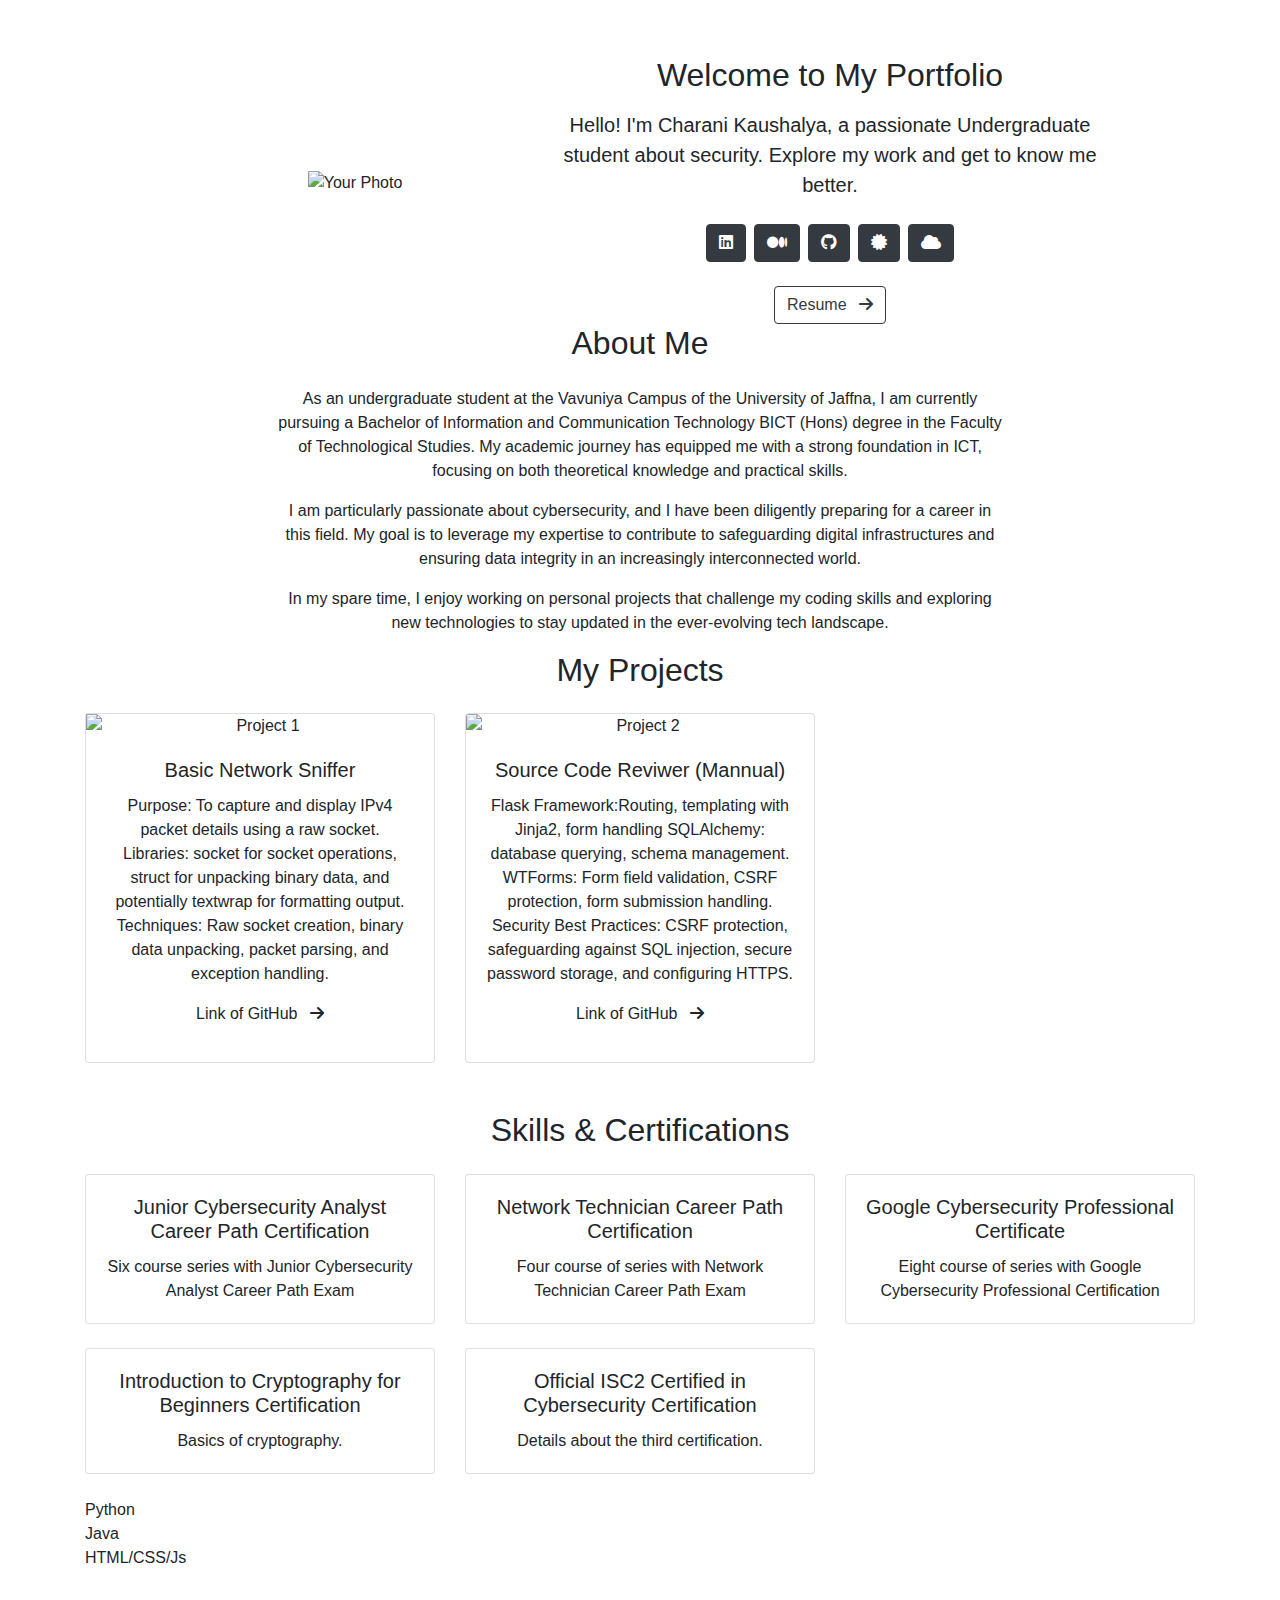
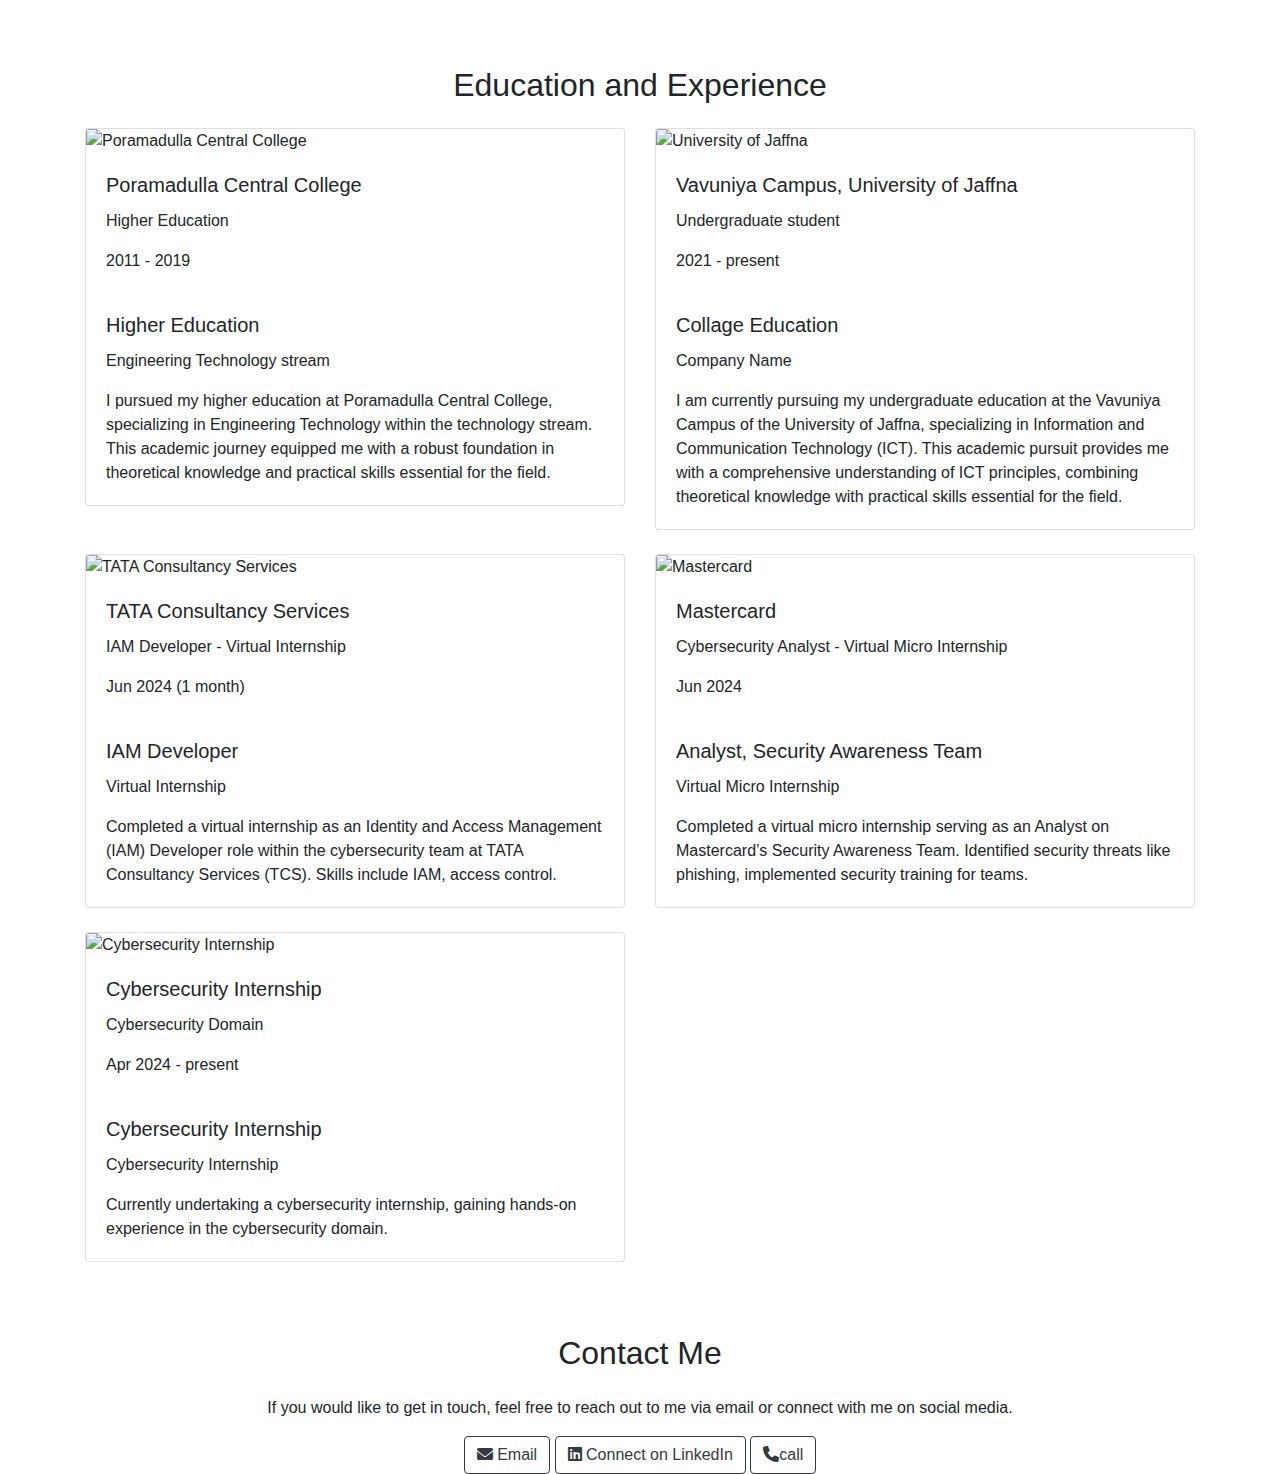
==== index.html @ 9850b020 "new" ====
<!DOCTYPE html>
<html lang="en">
<head>
    <meta charset="UTF-8">
    <meta name="viewport" content="width=device-width, initial-scale=1.0">
    <title>My Portfolio</title>
    <link href="https://stackpath.bootstrapcdn.com/bootstrap/4.0.0/css/bootstrap.min.css" rel="stylesheet">
    <link href="https://cdn.jsdelivr.net/npm/bootstrap-icons/font/bootstrap-icons.css" rel="stylesheet">
    <link rel="stylesheet" href="https://cdnjs.cloudflare.com/ajax/libs/font-awesome/6.0.0-beta3/css/all.min.css">
    <link rel="stylesheet" href="firstpage.css">
    <style></style>
</head>
<body>

    <!-- Navigation Bar -->
    <nav class="navbar navbar-expand-lg navbar-dark">
        <div class="container">
            <a class="navbar-brand" href="#">My Portfolio</a>
            <button class="navbar-toggler" type="button" data-toggle="collapse" data-target="#navbarNav" aria-controls="navbarNav" aria-expanded="false" aria-label="Toggle navigation">
                <span class="navbar-toggler-icon"></span>
            </button>
            <div class="collapse navbar-collapse" id="navbarNav">
                <ul class="navbar-nav ml-auto">
                    <li class="nav-item">
                        <a class="nav-link" href="#about">About Me</a>
                    </li>
                    <li class="nav-item">
                        <a class="nav-link" href="#projects">Projects</a>
                    </li>
                    <li class="nav-item">
                        <a class="nav-link" href="#skills">Skills & Certifications</a>
                    </li>
                    <li class="nav-item">
                        <a class="nav-link" href="#experience">Experience</a>
                    </li>
                    <li class="nav-item">
                        <a class="nav-link" href="#contact">Contact Me</a>
                    </li>
                </ul>
            </div>
        </div>
    </nav>

       <!-- Home Section -->
       <section id="home" class="d-flex align-items-center">
        <div class="container text-center">
            <div class="row justify-content-center align-items-center">
                <div class="col-md-4 mb-3">
                    <img src="me.jpg" alt="Your Photo" class="img-fluid img-home">
                </div>
                <div class="col-md-6">
                    <h2 class="mb-3">Welcome to My Portfolio</h2>
                    <p class="lead">Hello! I'm Charani Kaushalya, a passionate Undergraduate student about security.
                        Explore my work and get to know me better.</p>
                    <div class="d-flex justify-content-center mt-4">
                        <a href="https://www.linkedin.com/in/charani-kaushalya-57b857287" class="btn btn-dark mr-2" target="_blank" title="LinkedIn">
                            <i class="fab fa-linkedin"></i>
                        </a>
                        <a href="https://medium.com/@kaushalyadanapala01" class="btn btn-dark mr-2" target="_blank" title="Medium">
                            <i class="fab fa-medium"></i>
                        </a>
                        <a href="https://github.com/CharaniKaushalya" class="btn btn-dark mr-2" target="_blank" title="GitHub">
                            <i class="fab fa-github"></i>
                        </a>
                        <a href="https://www.credly.com/users/charani-kaushalya" class="btn btn-dark mr-2" target="_blank" title="Credly">
                            <i class="fas fa-certificate"></i>
                        </a>
                        <a href="https://www.cloudskillsboost.google/public_profiles/cc4ac5ab-c7cc-47a3-a193-3f5951e9afed" class="btn btn-dark" target="_blank" title="Google Cloud Skills">
                            <i class="fas fa-cloud"></i>
                        </a>
                    </div>
                    <!-- Add Resume PDF Link Here -->
                    <a href="file:///C:/Users/o2006/Desktop/Portfolio/resume.pdf" class="btn btn-outline-dark mt-4  " target="_blank">Resume
                        <i class="fas fa-arrow-right ml-2"></i>
                    </a>
                    
                </div>
            </div>
        </div>
    </section>
 <!-- About Me Section -->
 <section id="about" class="d-flex align-items-center justify-content-center">
    <div class="container text-center">
        <h2 class="text-center mb-4">About Me</h2>
        <div class="row justify-content-center">
            <div class="col-md-8">
                <p>As an undergraduate student at the Vavuniya Campus of the University of Jaffna, I am currently pursuing a Bachelor of Information and Communication Technology BICT (Hons) degree in the Faculty of Technological Studies. My academic journey has equipped me with a strong foundation in ICT, focusing on both theoretical knowledge and practical skills.</p>
                <p>I am particularly passionate about cybersecurity, and I have been diligently preparing for a career in this field. My goal is to leverage my expertise to contribute to safeguarding digital infrastructures and ensuring data integrity in an increasingly interconnected world.</p>
                <p>In my spare time, I enjoy working on personal projects that challenge my coding skills and exploring new technologies to stay updated in the ever-evolving tech landscape.</p>
            </div>
        </div>
    </div>
</section>

    <!-- Projects Section -->
    <section id="projects" class="d-flex align-items-center">
        <div class="container text-center">
            <h2 class="text-center mb-4">My Projects</h2>
            <div class="row">
                <!-- Project 1 -->
                <div class="col-md-4">
                    <div class="card">
                        <img src="NetworkSniffer.jpg"alt="Project 1">
                        <div class="card-body">
                            <h5 class="card-title">Basic Network Sniffer</h5>
                            <p class="card-text">
                                Purpose: To capture and display IPv4 packet details using a raw socket.
                                Libraries: socket for socket operations, struct for unpacking binary data, and potentially textwrap for formatting output.
                                Techniques: Raw socket creation, binary data unpacking, packet parsing, and exception handling.
                            </p>
                            <p> Link of GitHub <a href = "https://github.com/CharaniKaushalya/NetworkSniffer"></a> <i class="fas fa-arrow-right ml-2"></i></p>
                        </div>
                    </div>
                </div>
                <!-- Project 2 -->
                <div class="col-md-4">
                    <div class="card">
                        <img src="Codereviwer.png" class="card-img-top" alt="Project 2">
                        <div class="card-body">
                            <h5 class="card-title">Source Code Reviwer (Mannual) </h5>
                            <p class="card-text">
                            Flask Framework:Routing, templating with Jinja2, form handling 
                            SQLAlchemy: database querying, schema management.
                            WTForms:  Form field validation, CSRF protection, form submission handling.
                            Security Best Practices:  CSRF protection, safeguarding against SQL injection, secure password storage, and configuring HTTPS.
                        </p>
                        <p> Link of GitHub <a href = "https://github.com/CharaniKaushalya/Secure-Code-Review"></a><i class="fas fa-arrow-right ml-2"></i></p>
                        </div>
                    </div>
                </div>
                <!-- Project 3 
                <div class="col-md-4">
                    <div class="card">
                        <img src="project3.jpg" class="card-img-top" alt="Project 3">
                        <div class="card-body">
                            <h5 class="card-title">Project Title 3</h5>
                            <p class="card-text">Brief description of Project 3.</p>
                        </div>
                    </div>
                </div>-->
            </div>
        </div>
    </section>

 <!-- Skills & Certifications Section -->
    <section id="skills" class="py-5">
        <div class="container">
            <h2 class="text-center mb-4">Skills & Certifications</h2>
            <div class="row ">
                <div class="col-lg-4 col-md-6 mb-4">
                    <div class="card shadow-sm cert-item " data-link="cert1.html">
                        <div class="card-body text-center">
                            <h5 class="card-title">Junior Cybersecurity Analyst Career Path Certification</h5>
                            <p class="card-text">
                                Six course series with Junior Cybersecurity Analyst Career Path Exam
                            </p>
                        </div>
                    </div>
                </div>
                <div class="col-lg-4 col-md-6 mb-4">
                    <div class="card shadow-sm cert-item" data-link="cert2.html">
                        <div class="card-body text-center">
                            <h5 class="card-title">Network Technician Career Path Certification </h5>
                            <p class="card-text">
                                Four course of series with Network Technician Career Path Exam
                            </p>
                        </div>
                    </div>
                </div>
                <div class="col-lg-4 col-md-6 mb-4">
                    <div class="card shadow-sm cert-item" data-link="cert3.html">
                        <div class="card-body text-center">
                            <h5 class="card-title">Google Cybersecurity Professional Certificate</h5>
                            <p class="card-text">
                               Eight course of series with Google Cybersecurity Professional Certification
                            </p>
                        </div>
                    </div>
                </div>
                <div class="col-lg-4 col-md-6 mb-4">
                    <div class="card shadow-sm cert-item" data-link="cert4.html">
                        <div class="card-body text-center">
                            <h5 class="card-title">Introduction to Cryptography for Beginners Certification</h5>
                            <p class="card-text"> Basics of cryptography.</p>
                        </div>
                    </div>
                </div>
                <div class="col-lg-4 col-md-6 mb-4">
                    <div class="card shadow-sm cert-item" data-link="cert5.html">
                        <div class="card-body text-center">
                            <h5 class="card-title">Official ISC2 Certified in Cybersecurity Certification </h5>
                            <p class="card-text">Details about the third certification.</p>
                        </div>
                    </div>
                </div>
                <!--div class="col-lg-4 col-md-6 mb-4">
                    <div class="card shadow-sm cert-item" data-link="cert3.pdf">
                        <div class="card-body text-center">
                            <h5 class="card-title">Certification 6</h5>
                            <p class="card-text">Details about the third certification.</p>
                        </div>
                    </div>
                </div>
                <div class="col-lg-4 col-md-6 mb-4">
                    <div class="card shadow-sm cert-item" data-link="cert3.pdf">
                        <div class="card-body text-center">
                            <h5 class="card-title">Certification 7</h5>
                            <p class="card-text">Details about the third certification.</p>
                        </div>
                    </div>
                </div>
                <div class="col-lg-4 col-md-6 mb-4">
                    <div class="card shadow-sm cert-item" data-link="cert3.pdf">
                        <div class="card-body text-center">
                            <h5 class="card-title">Certification 8</h5>
                            <p class="card-text">Details about the third certification.</p>
                        </div>
                    </div>
                </div-->
            </div>
            <div class="skill-level">
                <div class="skill-circle" style="--percentage: 80%;">
                    <div class="skill-level-text"> Python </div>
                </div>
                <div class="skill-circle" style="--percentage: 60%;">
                    <div class="skill-level-text"> Java </div>
                </div>
                <div class="skill-circle" style="--percentage: 90%;">
                    <div class="skill-level-text"> HTML/CSS/Js</div>
                </div>
            </div>
        </div>
    </section>

    <!-- Education-->
    <section id="experience" class="py-5">
        <div class="container">
            <h2 class="text-center mb-4">Education and Experience</h2>
            <div class="row">
                <!-- Education - Poramadulla Central College -->
                <div class="col-lg-6 mb-4">
                    <div class="card shadow-sm position-relative  experience-card">
                        <img src="school.jpg" alt="Poramadulla Central College" class="card-img-top">
                        <div class="card-body">
                            <h5 class="card-title">Poramadulla Central College</h5>
                            <p class="card-text">Higher Education</p>
                            <p class="card-text">2011 - 2019</p>
                        </div>
                        <!-- Tooltip content -->
                        <div class="card-body tooltip-content">
                            <div class="">
                                <h5 class="card-title ">Higher Education</h5>
                                <p class="card-text">Engineering Technology stream</p>
                                <p class="card-text">
                                    I pursued my higher education at Poramadulla Central College, specializing in Engineering
                                    Technology within the technology stream. This academic journey equipped me with a robust
                                    foundation in theoretical knowledge and practical skills essential for the field.
                                </p>
                            </div>
                        </div>
                    </div>
                </div>

                <!-- Undergraduate Education - University of Jaffna -->
                <div class="col-lg-6 mb-4">
                    <div class="card shadow-sm position-relative  experience-card">
                        <img src="uni.jpg" alt="University of Jaffna" class="card-img-top">
                        <div class="card-body">
                            <h5 class="card-title">Vavuniya Campus, University of Jaffna</h5>
                            <p class="card-text">Undergraduate student</p>
                            <p class="card-text">2021 - present</p>
                        </div>
                        <!-- Tooltip content -->
                        <div class="card-body tooltip-content">
                            <div class="">
                                <h5 class="card-title">Collage Education</h5>
                                <p class="card-text">Company Name</p>
                                <p class="card-text">
                                    I am currently pursuing my undergraduate education at the Vavuniya Campus of the
                                    University of Jaffna, specializing in Information and Communication Technology (ICT).
                                    This academic pursuit provides me with a comprehensive understanding of ICT principles,
                                    combining theoretical knowledge with practical skills essential for the field.
                                </p>
                            </div>
                        </div>
                    </div>
                </div>

                <!-- Virtual Internship - TATA Consultancy Services -->
                <div class="col-lg-6 mb-4">
                    <div class="card shadow-sm position-relative experience-card">
                        <img src="tata.png" alt="TATA Consultancy Services" class="card-img-top">
                        <div class="card-body">
                            <h5 class="card-title">TATA Consultancy Services</h5>
                            <p class="card-text">IAM Developer - Virtual Internship</p>
                            <p class="card-text">Jun 2024 (1 month)</p>
                        </div>
                        <!-- Tooltip content -->
                        <div class="tooltip-content card-body">
                            <div class="">
                                <h5 class="card-title">IAM Developer</h5>
                                <p class="card-text">Virtual Internship</p>
                                <p class="card-text">
                                    Completed a virtual internship as an Identity and Access Management (IAM) Developer
                                    role within the cybersecurity team at TATA Consultancy Services (TCS). Skills include
                                    IAM, access control.
                                </p>
                            </div>
                        </div>
                    </div>
                </div>

                <!-- Virtual Micro Internship - Mastercard -->
                <div class="col-lg-6 mb-4">
                    <div class="card shadow-sm position-relative  experience-card">
                        <img src="mastercard.jpg" alt="Mastercard" class="card-img-top">
                        <div class="card-body">
                            <h5 class="card-title">Mastercard</h5>
                            <p class="card-text">Cybersecurity Analyst - Virtual Micro Internship</p>
                            <p class="card-text">Jun 2024</p>
                        </div>
                        <!-- Tooltip content -->
                        <div class="tooltip-content card-body">
                            <div class="">
                                <h5 class="card-title">Analyst, Security Awareness Team</h5>
                                <p class="card-text">Virtual Micro Internship</p>
                                <p class="card-text">
                                    Completed a virtual micro internship serving as an Analyst on Mastercard’s Security
                                    Awareness Team. Identified security threats like phishing, implemented security
                                    training for teams.
                                </p>
                            </div>
                        </div>
                    </div>
                </div>

                <!-- Cybersecurity Internship -->
                <div class="col-lg-6 mb-4">
                    <div class="card shadow-sm position-relative  experience-card">
                        <img src="ca.jpg" alt="Cybersecurity Internship" class="card-img-top">
                        <div class="card-body">
                            <h5 class="card-title">Cybersecurity Internship</h5>
                            <p class="card-text">Cybersecurity Domain</p>
                            <p class="card-text">Apr 2024 - present</p>
                        </div>
                        <!-- Tooltip content -->
                        <div class="tooltip-content card-body">
                            <div class="">
                                <h5 class="card-title">Cybersecurity Internship</h5>
                                <p class="card-text">Cybersecurity Internship</p>
                                <p class="card-text">
                                    Currently undertaking a cybersecurity internship, 
                                    gaining hands-on experience in the
                                    cybersecurity domain.
                                </p>
                            </div>
                        </div>
                    </div>
                </div>
            </div>
        </div>
    </section>
    
    
    <!-- Contact Me Section -->
    <section id="contact" class="d-flex align-items-center">
        <div class="container text-center">
            <h2 class="text-center mb-4">Contact Me</h2>
            <p>If you would like to get in touch, feel free to reach out to me via email or connect with me on
                social media.</p>
            <div class="contact-buttons">
                <a href="mailto:charani@example.com" class="btn btn-outline-dark">  <i class="fas fa-envelope"></i> Email </a>
                <a href="https://www.linkedin.com/in/charani-kaushalya-57b857287" class="btn btn-outline-dark">   <i class="fab fa-linkedin"></i> Connect
                on LinkedIn</a>
                <a href="mailto:charani@example.com" class="btn btn-outline-dark"> <i class="fas fa-phone"> </i>call
                </i></a>
            </div>
        </div>
    </section>

    <!-- Footer 
    <footer class="py-4">
        <div class="container">
            <p class="mb-0">© 2024 Charani Kaushalya. All Rights Reserved.</p>
        </div>
    </footer>-->

    <script src="https://code.jquery.com/jquery-3.2.1.slim.min.js"></script>
    <script src="https://cdnjs.cloudflare.com/ajax/libs/popper.js/1.11.0/umd/popper.min.js"></script>
    <script src="https://maxcdn.bootstrapcdn.com/bootstrap/4.0.0/js/bootstrap.min.js"></script>
    <script>
    document.addEventListener("DOMContentLoaded", function() {
        // Get all elements with the class 'cert-item'
        var certItems = document.querySelectorAll('.cert-item');

        // Loop through each element and add a click event listener
        certItems.forEach(function(item) {
            item.addEventListener('click', function() {
                // Get the link from the data-link attribute
                var link = this.getAttribute('data-link');

                // Redirect to the link
                window.location.href = link;
            });
        });
    });
</script>

    
</body>
</html>
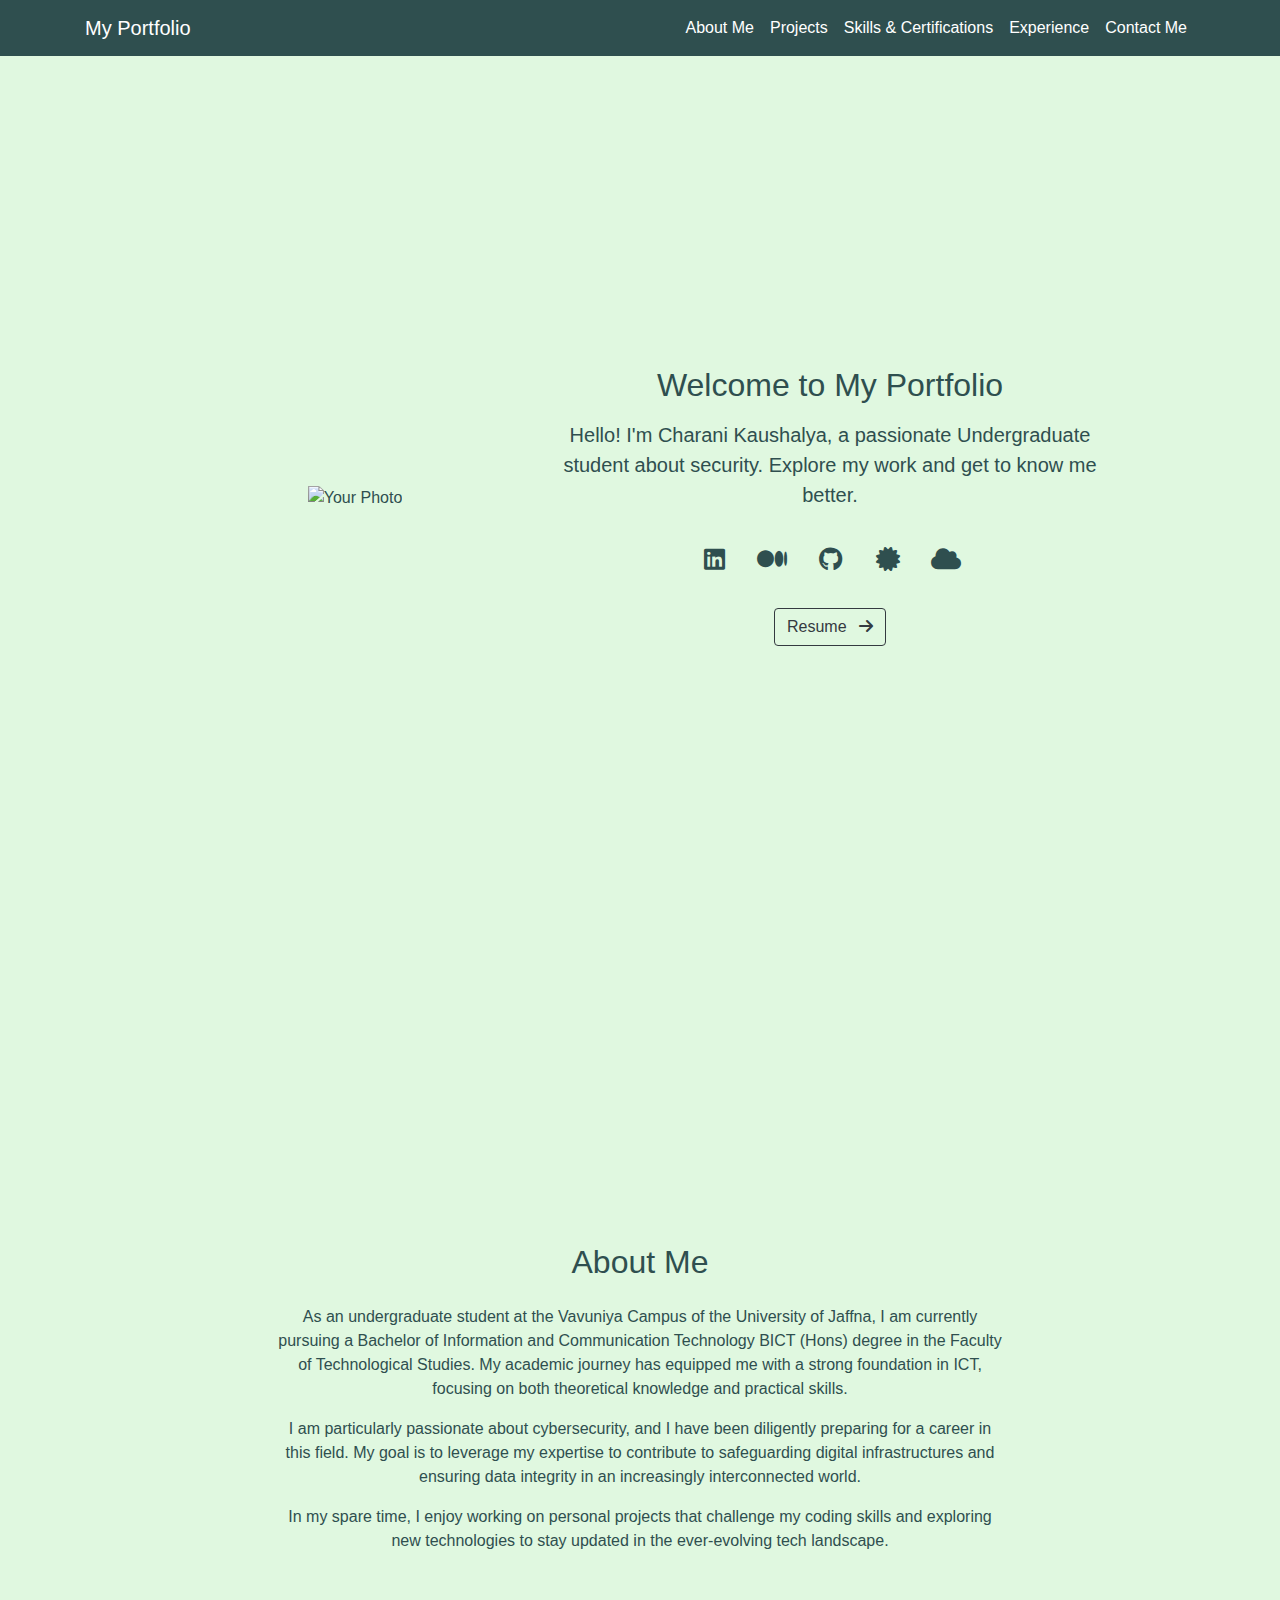
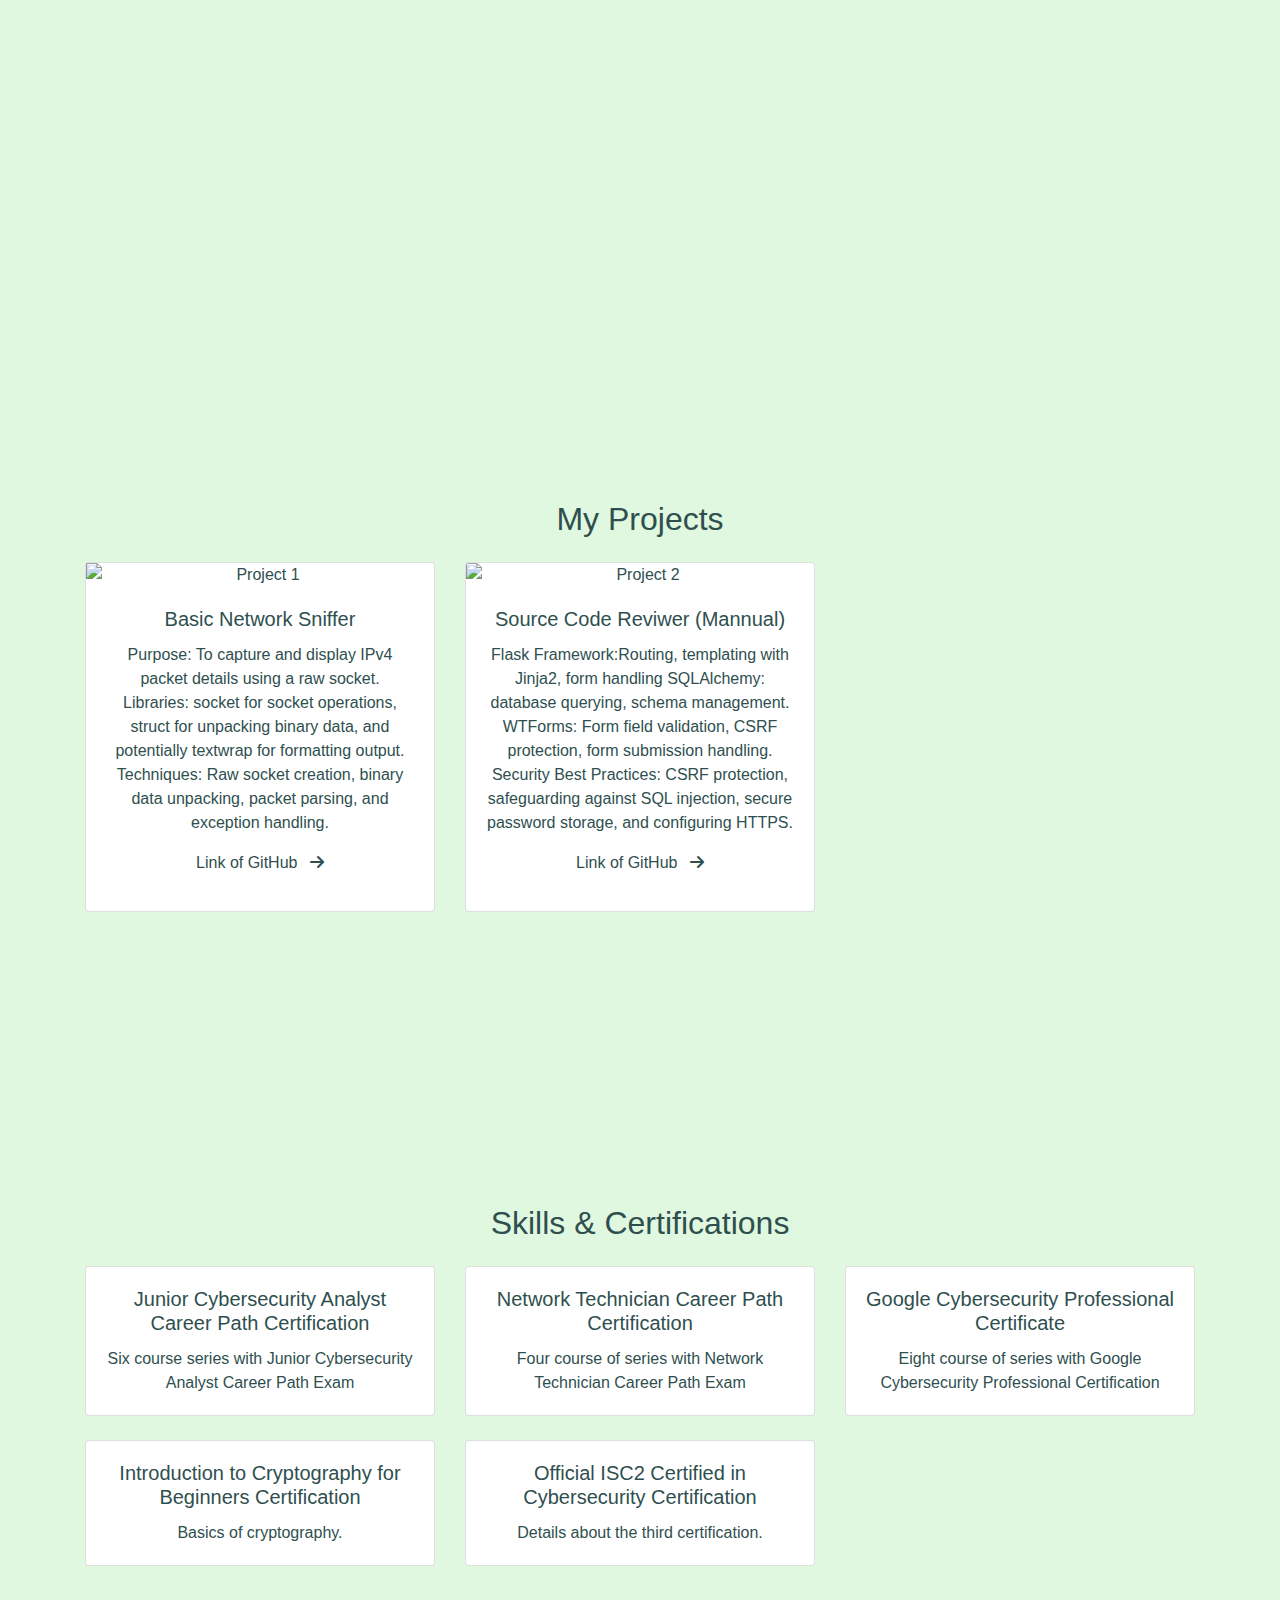
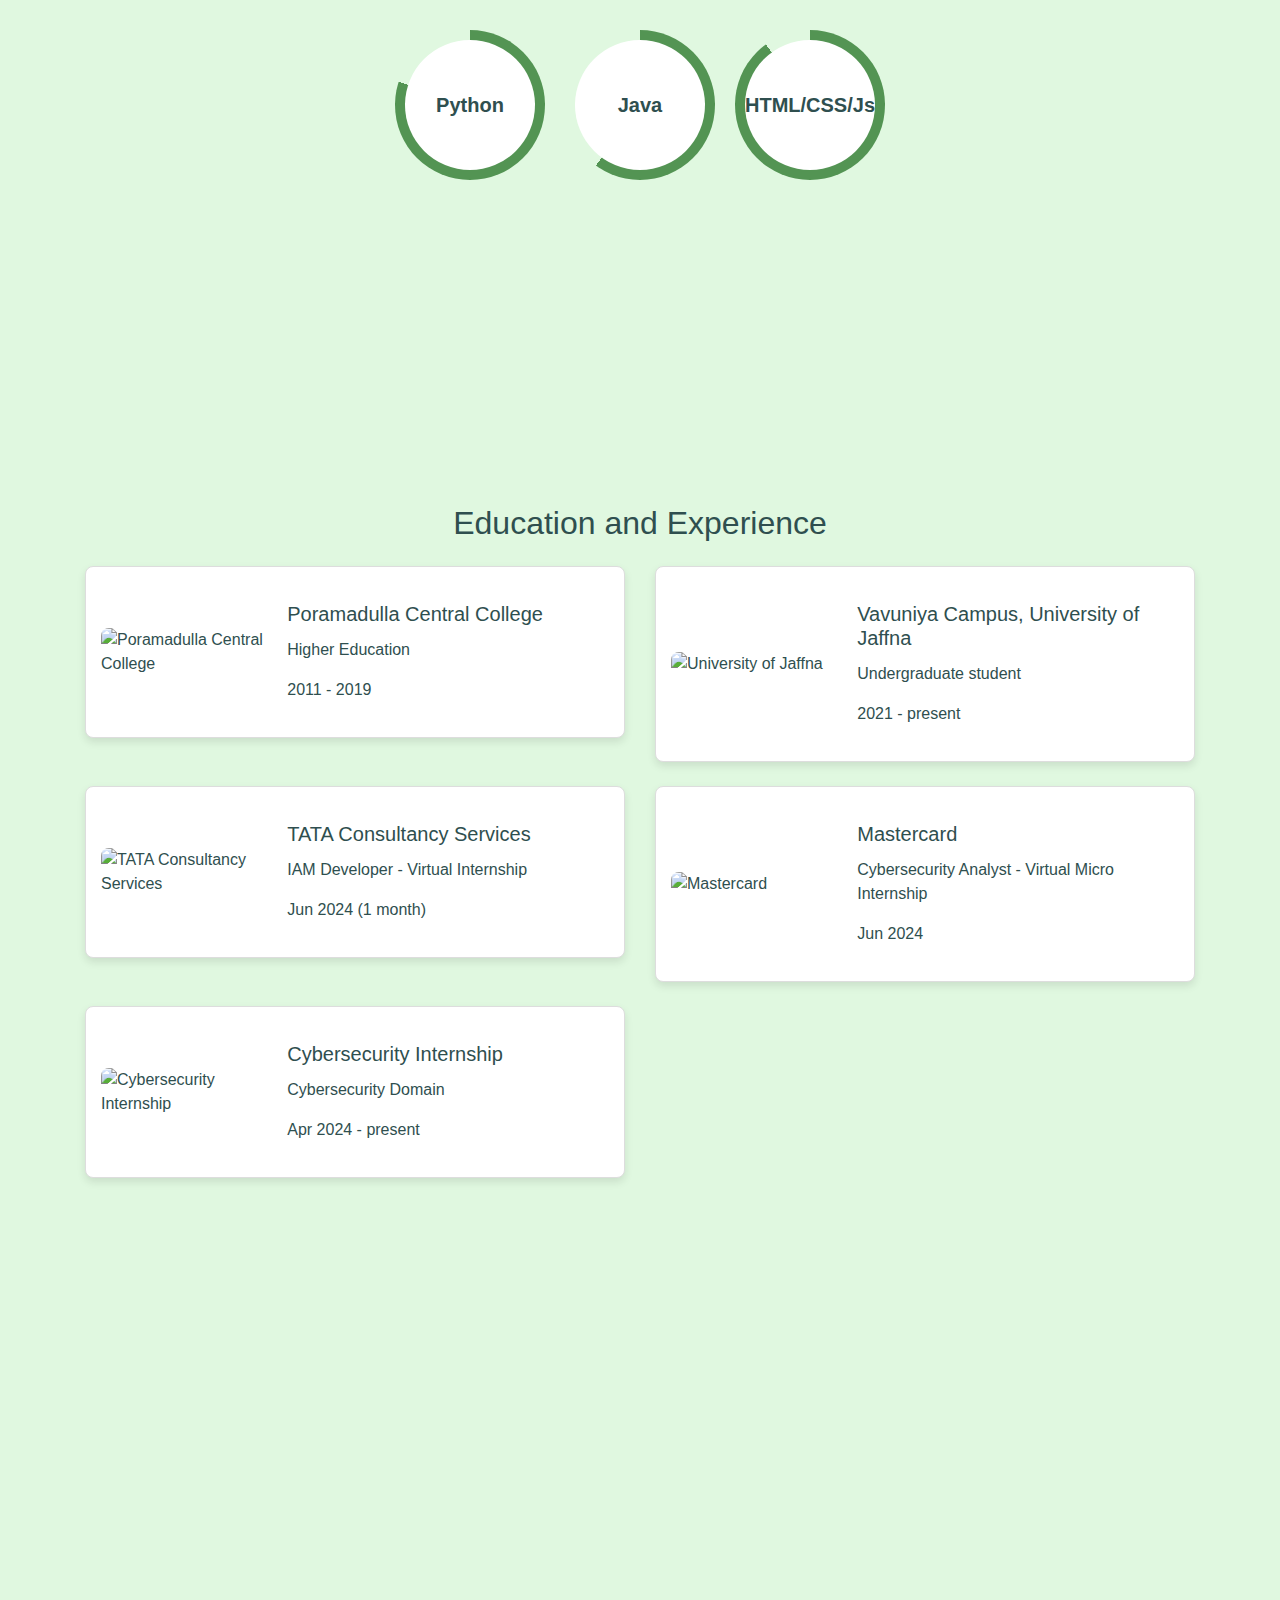
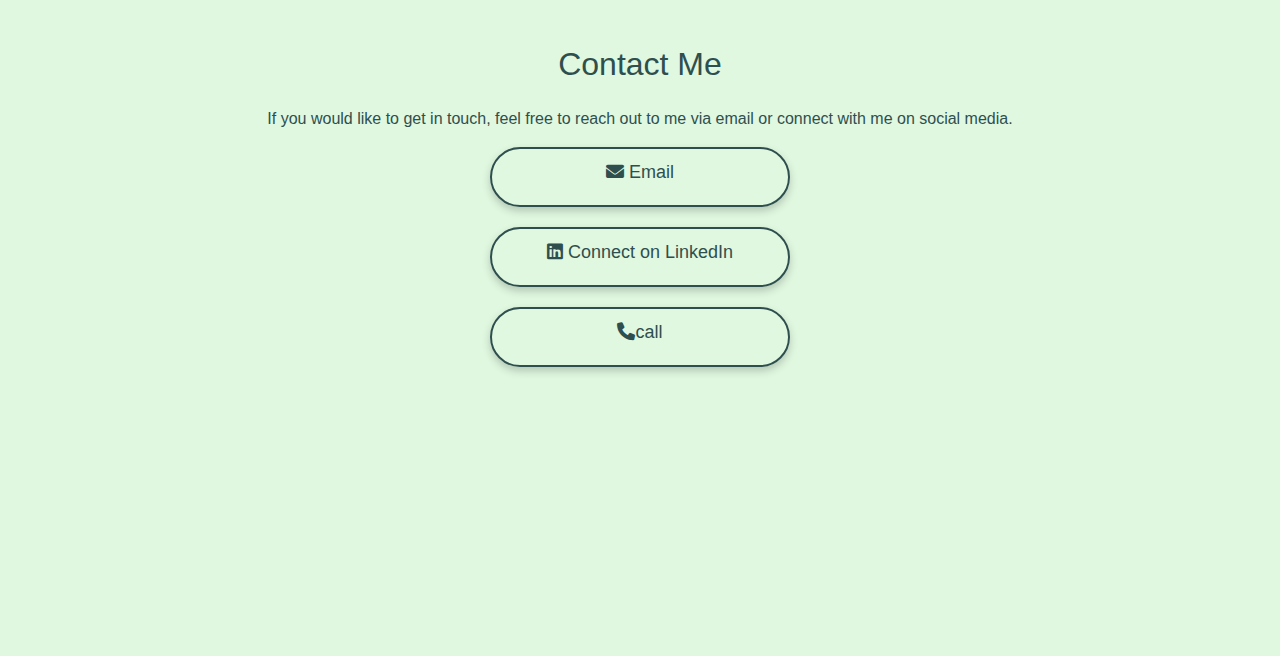
==== commit 3ca3d262: "new" ====
--- a/index.html
+++ b/index.html
@@ -7,7 +7,7 @@
     <link href="https://stackpath.bootstrapcdn.com/bootstrap/4.0.0/css/bootstrap.min.css" rel="stylesheet">
     <link href="https://cdn.jsdelivr.net/npm/bootstrap-icons/font/bootstrap-icons.css" rel="stylesheet">
     <link rel="stylesheet" href="https://cdnjs.cloudflare.com/ajax/libs/font-awesome/6.0.0-beta3/css/all.min.css">
-    <link rel="stylesheet" href="firstpage.css">
+    <link rel="stylesheet" href="index.css">
     <style></style>
 </head>
 <body>
--- a/index.css
+++ b/index.css
@@ -0,0 +1,201 @@
+.navbar {
+    background-color: #2f4f4f; /* Dark Green */
+}
+.navbar-brand, .nav-link {
+    color: #ffffff !important; /* White */
+}
+.nav-link:hover {
+    color: #81cc81 !important; /* Pale Green */
+}
+/* Set each section to cover full viewport height */
+section {
+    min-height: 100vh;
+    padding: 80px 0; /* Adjust top and bottom padding for vertical centering */
+    color: #2f4f4f; /* Dark Green */
+    background-image:url(lbg1.jpg);
+    background-color: #e0f8e0; /* Ensure this path is correct */
+    background-size: cover; /* Cover the entire section */
+    background-position: center; /* Center the image */
+    background-attachment: fixed; /* Fixed background for parallax effect */
+    background-repeat: no-repeat; /* No repeat */
+}
+h2 {
+    color: #2f4f4f; /* Dark Green */
+}
+/*.card {
+    border: none;
+    transition: transform 0.2s;
+}*/
+.cert-details {
+    background-color: transparent;
+   
+}
+.card:hover {
+    transform: translateY(-5px); /* Lift card on hover */
+}
+.cert-item {
+    cursor: pointer;
+}
+.cert-item:hover {
+    opacity: 0.8;
+}
+.skill-level {
+    display: flex;
+    justify-content: center;
+    align-items: center;
+    flex-wrap: wrap;
+    margin-top: 30px;
+}
+.skill-circle {
+    width: 150px;
+    height: 150px;
+    border-radius: 50%;
+    background: conic-gradient(#539453 0% var(--percentage), #e0f8e0 var(--percentage) 100%);
+    display: flex;
+    justify-content: center;
+    align-items: center;
+    position: relative;
+    margin: 10px;
+}
+.skill-circle::before {
+    content: "";
+    position: absolute;
+    width: 130px;
+    height: 130px;
+    background-color: #ffffff; /* White */
+    border-radius: 50%;
+}
+.skill-level-text {
+    position: absolute;
+    font-size: 20px;
+    font-weight: bold;
+    color: #2f4f4f; /* Dark Green */
+}
+footer {
+    background-color: #2f4f4f; /* Dark Green */
+    color: #ffffff; /* White */
+    text-align: center;
+    position: fixed;
+    bottom: 0;
+    width: 100%;
+}
+.contact-buttons {
+    display: flex;
+    flex-direction: column;
+    align-items: center;
+    gap: 20px;
+    max-width: 600px;
+    margin: 0 auto;
+}
+.contact-buttons .btn {
+    width: 300px;
+    height: 60px;
+    font-size: 18px;
+    border-radius: 30px;
+    box-shadow: 0px 4px 8px rgba(0, 0, 0, 0.2);
+    transition: transform 0.2s, box-shadow 0.2s;
+}
+.contact-buttons .btn:hover {
+    transform: scale(1.05);
+    box-shadow: 0px 6px 12px rgba(0, 0, 0, 0.3);
+}
+/* Contact Me Section */
+.contact-buttons .btn {
+    border: 2px solid #2f4f4f;
+    background-color: transparent;
+    color: #2f4f4f;
+    border-radius: 30px;
+    font-size: 18px;
+    padding: 10px 20px;
+    transition: background-color 0.2s, color 0.2s;
+}
+.contact-buttons .btn:hover {
+    background-color: #2f4f4f;
+    color: #ffffff;
+}
+
+/* Custom styling for icon buttons */
+.btn-dark {
+    color: #2f4f4f !important; /* White text color */
+    background-color: transparent !important; /* Black background */
+    border: none;
+    border-radius: 50%;
+    width: 50px;
+    height: 50px;
+    display: flex;
+    justify-content: center;
+    align-items: center;
+}
+.btn-dark:hover {
+    background-color: none !important; /* Slightly lighter black on hover */
+}
+.btn-dark i {
+    font-size: 24px; /* Icon size */
+}
+.btn-dark:hover i {
+    transform: scale(1.5); /* Slightly enlarge icon on hover */
+    transition: transform 0.2s;
+}
+
+.color{
+    background-color: #2f4f4f;
+}
+.hover-color{
+    color: #447474;
+}
+
+
+.experience-card {
+    display: flex;
+    flex-direction: row;
+    align-items: center;
+    padding: 15px;
+    border: 1px solid #ddd;
+    border-radius: 8px;
+    box-shadow: 0 4px 8px rgba(0, 0, 0, 0.1);
+    position: relative;
+    transition: transform 0.2s ease-in-out;
+}
+
+.experience-card img {
+    width: 50%;
+    height: auto;
+    border-radius: 8px;
+}
+
+.experience-card .card-body {
+    padding-left: 15px;
+    width: 95%;
+}
+
+.experience-card:hover {
+    transform: scale();
+}
+
+.tooltip-content {
+    display:none;
+    position: absolute;
+    background-color: rgb(52, 68, 45);
+    color: rgb(215, 226, 216);
+    padding: 10px;
+    border-radius: 5px;
+    text-decoration:solid;
+    text-align: center;
+}
+
+.experience-card:hover .tooltip-content {
+    display: block;
+    text-align: center;
+}
+.tooltip-content h5 {
+    margin-top: 0;
+    text-align: center;
+}
+.alignment {
+    text-align: center;
+    text-align: center;
+}
+.img-home{
+    width: 300px;
+    height: 500px;
+}